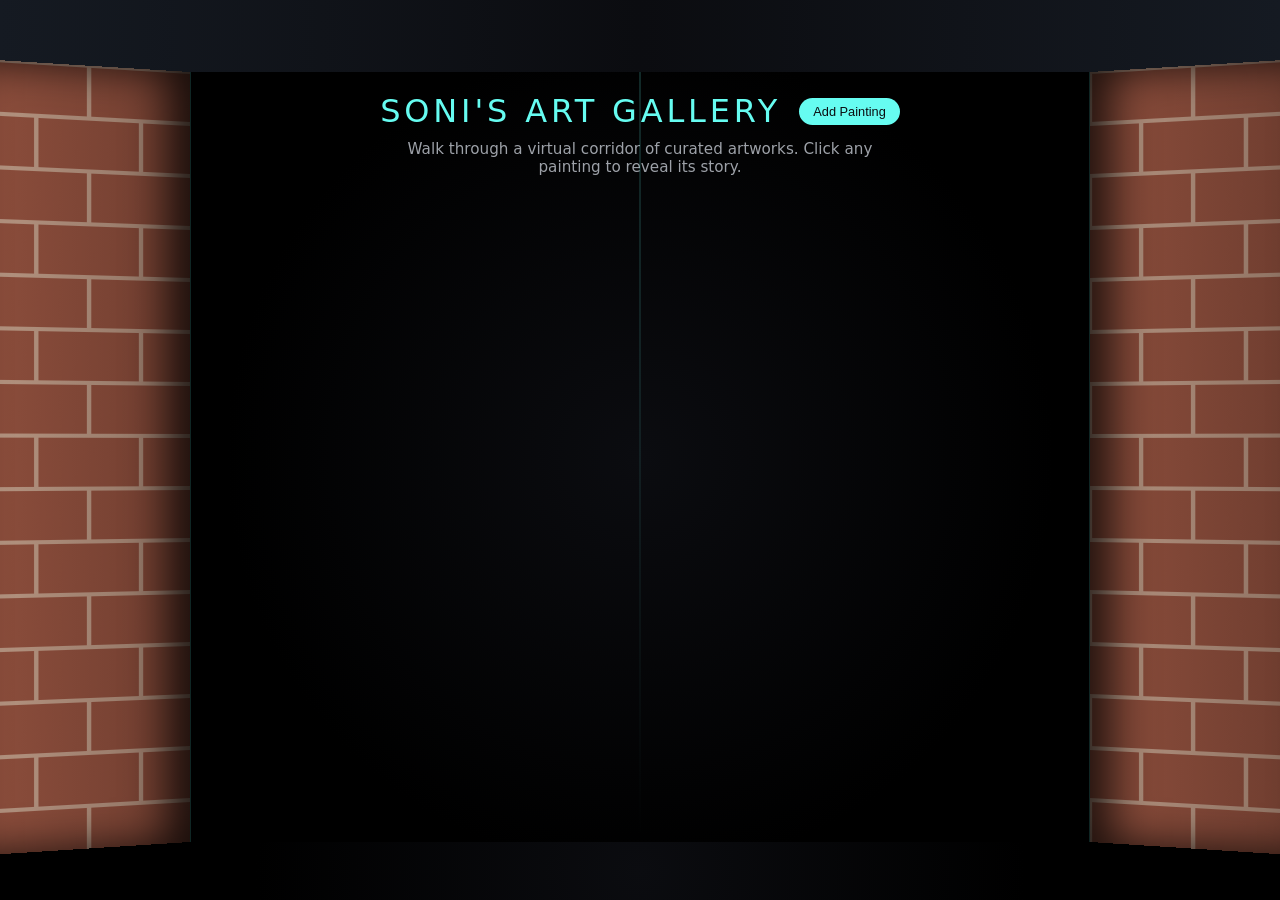
==== art_gallery.html @ 54c45a35 "Initial commit" ====
<!DOCTYPE html>
<html lang="en">
<head>
  <meta charset="UTF-8" />
  <title>Virtual Art Gallery</title>
  <meta name="viewport" content="width=device-width, initial-scale=1.0" />

  <style>
    :root {
      --bg-color: #0b0c10;
      --wall-color: #1f2833;
      --floor-color: #0b0c10;
      --frame-color: #c5c6c7;
      --accent-color: #66fcf1;
      --text-color: #c5c6c7;
    }

    * {
      box-sizing: border-box;
      margin: 0;
      padding: 0;
    }

    body {
      font-family: system-ui, -apple-system, BlinkMacSystemFont, "Segoe UI", sans-serif;
      background: radial-gradient(circle at top, #1f2833 0, #0b0c10 40%, #000 100%);
      color: var(--text-color);
      overflow: hidden;
      min-height: 100vh;
      min-width: 320px;
    }

    /* Main layout: gallery corridor */
    .gallery-container {
      display: grid;
      grid-template-columns: minmax(140px, 1fr) minmax(420px, 900px) minmax(140px, 1fr);
      grid-template-rows: 72px minmax(0, 1fr) 58px;
      width: 100vw;
      height: 100vh;
      max-height: 100vh;
      margin: 0;
      perspective: 1200px;
    }

    /* Ceiling */
    .ceiling {
      grid-column: 1 / 4;
      background: linear-gradient(to right, #151a22, #0b0c10, #151a22);
      box-shadow: 0 10px 30px rgba(0, 0, 0, 0.8);
    }

    /* Floor */
    .floor {
      grid-column: 1 / 4;
      background: radial-gradient(circle at center, #0b0c10 0, #000 60%);
      box-shadow: 0 -10px 30px rgba(0, 0, 0, 0.8);
    }

    /* Left and right walls */
    .wall-left,
    .wall-right {
      background:
        linear-gradient(to right, rgba(28, 15, 12, 0.08), rgba(28, 15, 12, 0.32)),
        url("data:image/svg+xml,%3Csvg xmlns='http://www.w3.org/2000/svg' width='192' height='104'%3E%3Crect width='192' height='104' fill='%23c3a08b'/%3E%3Cg fill='%23965340'%3E%3Cpath d='M2 2h92v48H2zM98 2h92v48H98zM-46 54h92v48h-92zM50 54h92v48H50zM146 54h92v48h-92z'/%3E%3C/g%3E%3C/svg%3E") 0 0 / 192px 104px repeat;
      position: relative;
      overflow-y: auto;
      padding: 40px 20px;
    }

    .wall-left {
      transform: rotateY(12deg);
      transform-origin: right center;
      box-shadow: inset -20px 0 40px rgba(0, 0, 0, 0.8);
    }

    .wall-right {
      transform: rotateY(-12deg);
      transform-origin: left center;
      box-shadow: inset 20px 0 40px rgba(0, 0, 0, 0.8);
    }

    /* Central pathway */
    .pathway {
      background: radial-gradient(circle at center, #0b0c10 0, #000 70%);
      border-left: 1px solid rgba(102, 252, 241, 0.15);
      border-right: 1px solid rgba(102, 252, 241, 0.15);
      display: flex;
      flex-direction: column;
      align-items: center;
      justify-content: flex-start;
      padding: 20px 16px 120px;
      position: relative;
      overflow: hidden;
    }

    .selected-artwork {
      width: min(320px, 72%);
      height: clamp(220px, 42vh, 420px);
      margin: 14px auto 28px;
      border: 4px solid rgba(102, 252, 241, 0.9);
      border-radius: 18px;
      background-size: cover;
      background-position: center;
      box-shadow: 0 18px 40px rgba(0, 0, 0, 0.9), 0 0 0 1px rgba(102, 252, 241, 0.18);
      display: none;
      transition: transform 0.25s ease, box-shadow 0.25s ease, opacity 0.25s ease;
      transform: translateY(8px) scale(0.98);
      opacity: 0;
    }

    .selected-artwork.visible {
      display: block;
      opacity: 1;
      transform: translateY(0) scale(1);
    }

    .pathway::before {
      content: "";
      position: absolute;
      top: 0;
      width: 2px;
      height: 100%;
      background: linear-gradient(to bottom, rgba(102, 252, 241, 0.4), transparent);
      left: 50%;
      transform: translateX(-50%);
      opacity: 0.4;
    }

    .gallery-toolbar {
      display: flex;
      align-items: center;
      justify-content: center;
      gap: 18px;
      width: 100%;
      margin-bottom: 10px;
    }

    .gallery-title {
      font-size: 2rem;
      letter-spacing: 0.12em;
      text-transform: uppercase;
      color: var(--accent-color);
      text-align: center;
      margin: 0;
    }

    .gallery-subtitle {
      font-size: 0.95rem;
      color: #9da1a8;
      text-align: center;
      max-width: 480px;
      margin-bottom: 30px;
    }

    /* Painting frames */
    .painting {
      width: 170px;
      height: 220px;
      margin: 18px auto;
      border: 4px solid var(--frame-color);
      border-radius: 6px;
      background-size: cover;
      background-position: center;
      box-shadow: 0 12px 25px rgba(0, 0, 0, 0.8);
      position: relative;
      cursor: pointer;
      transition: transform 0.2s ease, box-shadow 0.2s ease, border-color 0.2s ease;
    }

    .painting::after {
      content: attr(data-title);
      position: absolute;
      bottom: calc(100% + 8px);
      left: 50%;
      transform: translateX(-50%);
      font-size: 0.8rem;
      color: #c5c6c7;
      text-align: center;
      white-space: nowrap;
    }

    .wall-left .painting::after {
      left: calc(100% + 12px);
      bottom: 50%;
      transform: translateY(50%);
      text-align: left;
      white-space: nowrap;
    }

    .wall-right .painting::after {
      left: auto;
      right: calc(100% + 12px);
      bottom: 50%;
      transform: translateY(50%);
      text-align: right;
      white-space: nowrap;
    }

    .painting:hover {
      transform: translateY(-6px) scale(1.03);
      box-shadow: 0 18px 35px rgba(0, 0, 0, 0.9);
      border-color: var(--accent-color);
    }

    .painting-label {
      position: absolute;
      bottom: -52px;
      left: 50%;
      transform: translateX(-50%);
      font-size: 0.7rem;
      color: #9da1a8;
      text-align: center;
      max-width: 160px;
    }

    /* Detail panel */
    .details-panel {
      position: absolute;
      left: 50%;
      bottom: 20px;
      transform: translateX(-50%);
      width: min(520px, calc(100% - 22px));
      background: rgba(13, 17, 25, 0.96);
      border-radius: 18px;
      border: 1px solid rgba(102, 252, 241, 0.34);
      box-shadow: 0 18px 44px rgba(0, 0, 0, 0.9), inset 0 1px 0 rgba(255,255,255,0.04);
      padding: 18px 20px 16px;
      backdrop-filter: blur(8px);
      z-index: 1;
      opacity: 0;
      visibility: hidden;
      pointer-events: none;
      transition: opacity 0.2s ease, visibility 0.2s ease, transform 0.2s ease;
      transform: translateX(-50%) translateY(10px);
    }

    .details-panel.visible {
      opacity: 1;
      visibility: visible;
      pointer-events: auto;
      transform: translateX(-50%) translateY(0);
    }

    .details-header {
      display: flex;
      justify-content: space-between;
      align-items: baseline;
      gap: 12px;
      margin-bottom: 10px;
      padding-bottom: 8px;
      border-bottom: 1px solid rgba(102, 252, 241, 0.12);
    }

    .details-title {
      font-size: 1.2rem;
      font-weight: 700;
      color: var(--accent-color);
      letter-spacing: 0.04em;
    }

    .details-price {
      font-size: 1rem;
      font-weight: 500;
      color: #f1c40f;
    }

    .details-meta {
      font-size: 0.85rem;
      color: #9da1a8;
      margin-bottom: 10px;
    }

    .details-description {
      font-size: 0.9rem;
      line-height: 1.5;
      color: #c5c6c7;
      margin-bottom: 12px;
    }

    .details-footer {
      display: flex;
      justify-content: space-between;
      align-items: center;
      gap: 12px;
      font-size: 0.8rem;
      color: #9da1a8;
      flex-wrap: wrap;
    }

    .details-artist {
      font-weight: 600;
      color: #dfeaf6;
    }

    .artist-works {
      display: none;
      margin-top: 16px;
      padding-top: 14px;
      border-top: 1px solid rgba(102, 252, 241, 0.2);
    }

    .artist-works.visible {
      display: block;
      animation: fadeInUp 0.2s ease-out;
    }

    .artist-works-header {
      font-size: 0.76rem;
      text-transform: uppercase;
      letter-spacing: 0.08em;
      color: var(--accent-color);
      margin-bottom: 10px;
    }

    .artist-works-grid {
      display: grid;
      grid-template-columns: repeat(auto-fit, minmax(80px, 1fr));
      gap: 10px;
    }

    .artist-work {
      position: relative;
      height: 96px;
      border-radius: 10px;
      border: 2px solid rgba(197, 198, 199, 0.55);
      background-size: cover;
      background-position: center;
      overflow: hidden;
      cursor: pointer;
      transition: transform 0.2s ease, border-color 0.2s ease, box-shadow 0.2s ease;
      box-shadow: 0 8px 18px rgba(0,0,0,0.24);
    }

    .artist-work:hover {
      transform: translateY(-3px);
      border-color: var(--accent-color);
      box-shadow: 0 12px 22px rgba(0,0,0,0.36), 0 0 0 1px rgba(102, 252, 241, 0.18);
    }

    .artist-work-label {
      position: absolute;
      left: 0;
      right: 0;
      bottom: 0;
      background: linear-gradient(180deg, rgba(0,0,0,0), rgba(0,0,0,0.72));
      color: #fff;
      font-size: 0.62rem;
      padding: 6px 5px 4px;
      text-align: center;
      white-space: nowrap;
      overflow: hidden;
      text-overflow: ellipsis;
    }

    @keyframes fadeInUp {
      from {
        opacity: 0;
        transform: translateY(6px);
      }
      to {
        opacity: 1;
        transform: translateY(0);
      }
    }

    .details-actions {
      display: flex;
      gap: 10px;
    }

    .btn {
      border: none;
      border-radius: 999px;
      padding: 6px 14px;
      font-size: 0.8rem;
      cursor: pointer;
      transition: background 0.2s ease, transform 0.1s ease;
    }

    .btn-primary {
      background: var(--accent-color);
      color: #0b0c10;
    }

    .btn-secondary {
      background: transparent;
      color: var(--accent-color);
      border: 1px solid rgba(102, 252, 241, 0.5);
    }

    .btn-danger {
      background: rgba(255, 255, 255, 0.1);
      color: #fff;
      border: 1px solid rgba(255, 255, 255, 0.2);
    }

    .btn:hover {
      transform: translateY(-1px);
    }

    .inquiry-modal,
    .add-painting-modal {
      position: fixed;
      inset: 0;
      background: rgba(0, 0, 0, 0.7);
      display: none;
      align-items: center;
      justify-content: center;
      z-index: 20;
      padding: 20px;
    }

    .inquiry-modal.visible,
    .add-painting-modal.visible {
      display: flex;
    }

    .inquiry-form {
      width: min(520px, 100%);
      background: rgba(15, 20, 28, 0.98);
      border: 1px solid rgba(102, 252, 241, 0.3);
      border-radius: 14px;
      box-shadow: 0 20px 50px rgba(0, 0, 0, 0.8);
      padding: 24px;
    }

    .inquiry-header {
      display: flex;
      justify-content: space-between;
      align-items: center;
      margin-bottom: 16px;
    }

    .inquiry-title {
      font-size: 1.3rem;
      color: var(--accent-color);
      font-weight: 600;
    }

    .form-grid {
      display: grid;
      grid-template-columns: repeat(2, minmax(0, 1fr));
      gap: 14px;
    }

    .field {
      display: flex;
      flex-direction: column;
      gap: 6px;
      font-size: 0.8rem;
      color: #dfe4eb;
    }

    .field.full {
      grid-column: 1 / -1;
    }

    .field input,
    .field textarea {
      width: 100%;
      border: 1px solid rgba(255, 255, 255, 0.15);
      border-radius: 8px;
      background: rgba(255, 255, 255, 0.04);
      color: #fff;
      padding: 10px 12px;
      font: inherit;
      resize: vertical;
    }

    .field textarea {
      min-height: 110px;
    }

    .inquiry-actions {
      display: flex;
      justify-content: flex-end;
      gap: 10px;
      margin-top: 18px;
    }

    /* Scrollbars on walls */
    .wall-left::-webkit-scrollbar,
    .wall-right::-webkit-scrollbar {
      width: 6px;
    }

    .wall-left::-webkit-scrollbar-thumb,
    .wall-right::-webkit-scrollbar-thumb {
      background: rgba(102, 252, 241, 0.4);
      border-radius: 999px;
    }

    /* Responsive tweaks */
    @media (max-width: 900px) {
      .gallery-container {
        grid-template-columns: 1fr;
        grid-template-rows: auto auto auto auto;
        height: 100vh;
        width: 100vw;
        perspective: none;
      }

      .wall-left,
      .wall-right {
        transform: none;
        box-shadow: inset 0 0 40px rgba(0, 0, 0, 0.8);
        padding: 20px 10px;
      }

      .pathway {
        border: none;
        padding-bottom: 30px;
      }

      .painting {
        width: min(150px, 42vw);
        height: 200px;
      }

      .selected-artwork {
        width: min(260px, 72vw);
        height: clamp(180px, 28vh, 280px);
      }

      .details-panel {
        position: static;
        transform: none;
        width: 100%;
        max-width: 100%;
        margin-top: auto;
      }
    }
  </style>
</head>
<body>
  <div class="gallery-container">
    <!-- Ceiling -->
    <div class="ceiling"></div>

    <!-- Left wall with paintings -->
    <div class="wall-left" id="leftWall">
      <!-- Paintings will be injected by JS -->
    </div>

    <!-- Central pathway and details panel -->
    <div class="pathway">
      <div class="gallery-toolbar">
        <div class="gallery-title">Soni's Art Gallery</div>
        <button class="btn btn-primary" id="openAddPaintingBtn" type="button">Add Painting</button>
      </div>
      <div class="gallery-subtitle">
        Walk through a virtual corridor of curated artworks. Click any painting to reveal its story.
      </div>

      <div class="selected-artwork" id="selectedArtwork"></div>

      <div class="details-panel" id="detailsPanel">
        <div class="details-header">
          <div class="details-title" id="detailsTitle">Select a painting</div>
          <div class="details-price" id="detailsPrice"></div>
        </div>
        <div class="details-meta" id="detailsMeta"></div>
        <div class="details-description" id="detailsDescription"></div>
        <div class="details-footer">
          <span class="details-artist" id="detailsArtist"></span>
          <div class="details-actions">
            <button class="btn btn-secondary" id="moreArtistBtn">More from artist</button>
            <button class="btn btn-primary" id="inquireBtn">Contact for Pricing</button>
            <button class="btn btn-danger" id="deletePaintingBtn" type="button">Delete Painting</button>
          </div>
        </div>

        <div class="artist-works" id="artistWorks">
          <div class="artist-works-header">More by this artist</div>
          <div class="artist-works-grid" id="artistWorksGrid"></div>
        </div>
      </div>
    </div>

    <div class="inquiry-modal" id="inquiryModal" aria-hidden="true">
      <div class="inquiry-form" role="dialog" aria-modal="true" aria-labelledby="inquiryTitle">
        <div class="inquiry-header">
          <div class="inquiry-title" id="inquiryTitle">Send inquiry</div>
          <button class="btn btn-danger" id="closeInquiryBtn" type="button">Close</button>
        </div>

        <form id="inquiryForm">
          <div class="form-grid">
            <label class="field">
              <span>Name</span>
              <input type="text" id="inquiryName" name="name" required />
            </label>

            <label class="field">
              <span>Email</span>
              <input type="email" id="inquiryEmail" name="email" required />
            </label>

            <label class="field full">
              <span>Phone</span>
              <input type="tel" id="inquiryPhone" name="phone" required />
            </label>

            <label class="field full">
              <span>Comments</span>
              <textarea id="inquiryComments" name="comments" required></textarea>
            </label>
          </div>

          <div class="inquiry-actions">
            <button type="button" class="btn btn-danger" id="cancelInquiryBtn">Cancel</button>
            <button type="submit" class="btn btn-primary">Submit</button>
          </div>
        </form>
      </div>
    </div>

    <div class="add-painting-modal" id="addPaintingModal" aria-hidden="true">
      <div class="inquiry-form" role="dialog" aria-modal="true" aria-labelledby="addPaintingTitle">
        <div class="inquiry-header">
          <div class="inquiry-title" id="addPaintingTitle">Add new painting</div>
          <button class="btn btn-danger" id="closeAddPaintingBtn" type="button">Close</button>
        </div>

        <form id="addPaintingForm">
          <div class="form-grid">
            <label class="field">
              <span>Artist Name</span>
              <input type="text" id="artistName" name="artistName" required />
            </label>

            <label class="field">
              <span>Painting Title</span>
              <input type="text" id="paintingTitle" name="paintingTitle" required />
            </label>

            <label class="field">
              <span>Date</span>
              <input type="date" id="paintingDate" name="paintingDate" required />
            </label>

            <label class="field">
              <span>Price</span>
              <input type="text" id="paintingPrice" name="paintingPrice" placeholder="e.g. $500" required />
            </label>

            <label class="field full">
              <span>Description</span>
              <textarea id="paintingDescription" name="paintingDescription" required></textarea>
            </label>

            <label class="field full">
              <span>Upload Painting</span>
              <input type="file" id="paintingImage" name="paintingImage" accept="image/*" required />
            </label>
          </div>

          <div class="inquiry-actions">
            <button type="button" class="btn btn-danger" id="cancelAddPaintingBtn">Cancel</button>
            <button type="submit" class="btn btn-primary">Add to Gallery</button>
          </div>
        </form>
      </div>
    </div>

    <!-- Right wall with paintings -->
    <div class="wall-right" id="rightWall">
      <!-- Paintings will be injected by JS -->
    </div>

    <!-- Floor -->
    <div class="floor"></div>
  </div>

  <script src="./assets/js/gallery-data.js"></script>
  <script src="./assets/js/main.js"></script>
</body>
</html>
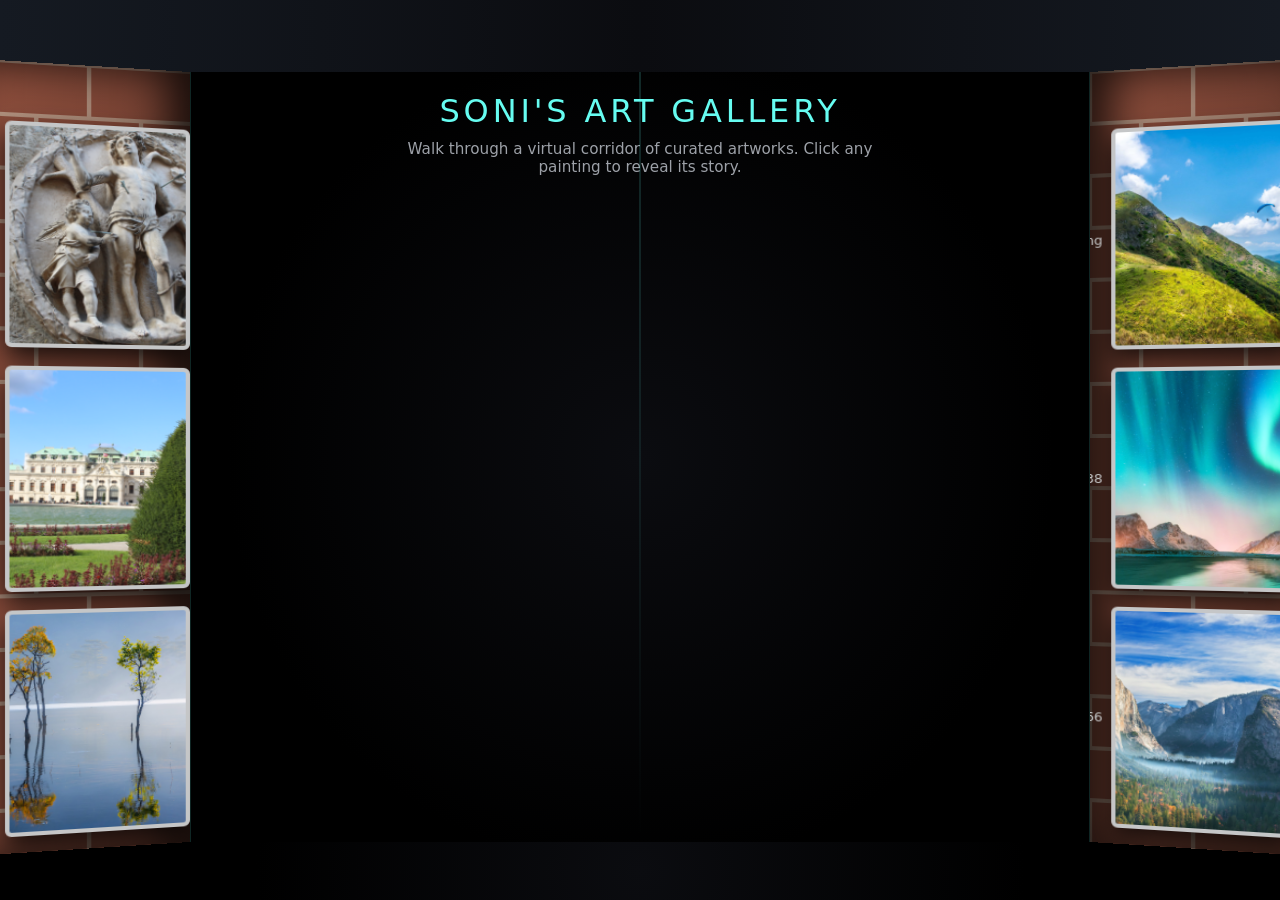
==== commit 7b617dc3: "github page static" ====
--- a/art_gallery.html
+++ b/art_gallery.html
@@ -546,7 +546,6 @@
     <div class="pathway">
       <div class="gallery-toolbar">
         <div class="gallery-title">Soni's Art Gallery</div>
-        <button class="btn btn-primary" id="openAddPaintingBtn" type="button">Add Painting</button>
       </div>
       <div class="gallery-subtitle">
         Walk through a virtual corridor of curated artworks. Click any painting to reveal its story.
@@ -566,7 +565,6 @@
           <div class="details-actions">
             <button class="btn btn-secondary" id="moreArtistBtn">More from artist</button>
             <button class="btn btn-primary" id="inquireBtn">Contact for Pricing</button>
-            <button class="btn btn-danger" id="deletePaintingBtn" type="button">Delete Painting</button>
           </div>
         </div>
 
@@ -615,54 +613,6 @@
       </div>
     </div>
 
-    <div class="add-painting-modal" id="addPaintingModal" aria-hidden="true">
-      <div class="inquiry-form" role="dialog" aria-modal="true" aria-labelledby="addPaintingTitle">
-        <div class="inquiry-header">
-          <div class="inquiry-title" id="addPaintingTitle">Add new painting</div>
-          <button class="btn btn-danger" id="closeAddPaintingBtn" type="button">Close</button>
-        </div>
-
-        <form id="addPaintingForm">
-          <div class="form-grid">
-            <label class="field">
-              <span>Artist Name</span>
-              <input type="text" id="artistName" name="artistName" required />
-            </label>
-
-            <label class="field">
-              <span>Painting Title</span>
-              <input type="text" id="paintingTitle" name="paintingTitle" required />
-            </label>
-
-            <label class="field">
-              <span>Date</span>
-              <input type="date" id="paintingDate" name="paintingDate" required />
-            </label>
-
-            <label class="field">
-              <span>Price</span>
-              <input type="text" id="paintingPrice" name="paintingPrice" placeholder="e.g. $500" required />
-            </label>
-
-            <label class="field full">
-              <span>Description</span>
-              <textarea id="paintingDescription" name="paintingDescription" required></textarea>
-            </label>
-
-            <label class="field full">
-              <span>Upload Painting</span>
-              <input type="file" id="paintingImage" name="paintingImage" accept="image/*" required />
-            </label>
-          </div>
-
-          <div class="inquiry-actions">
-            <button type="button" class="btn btn-danger" id="cancelAddPaintingBtn">Cancel</button>
-            <button type="submit" class="btn btn-primary">Add to Gallery</button>
-          </div>
-        </form>
-      </div>
-    </div>
-
     <!-- Right wall with paintings -->
     <div class="wall-right" id="rightWall">
       <!-- Paintings will be injected by JS -->
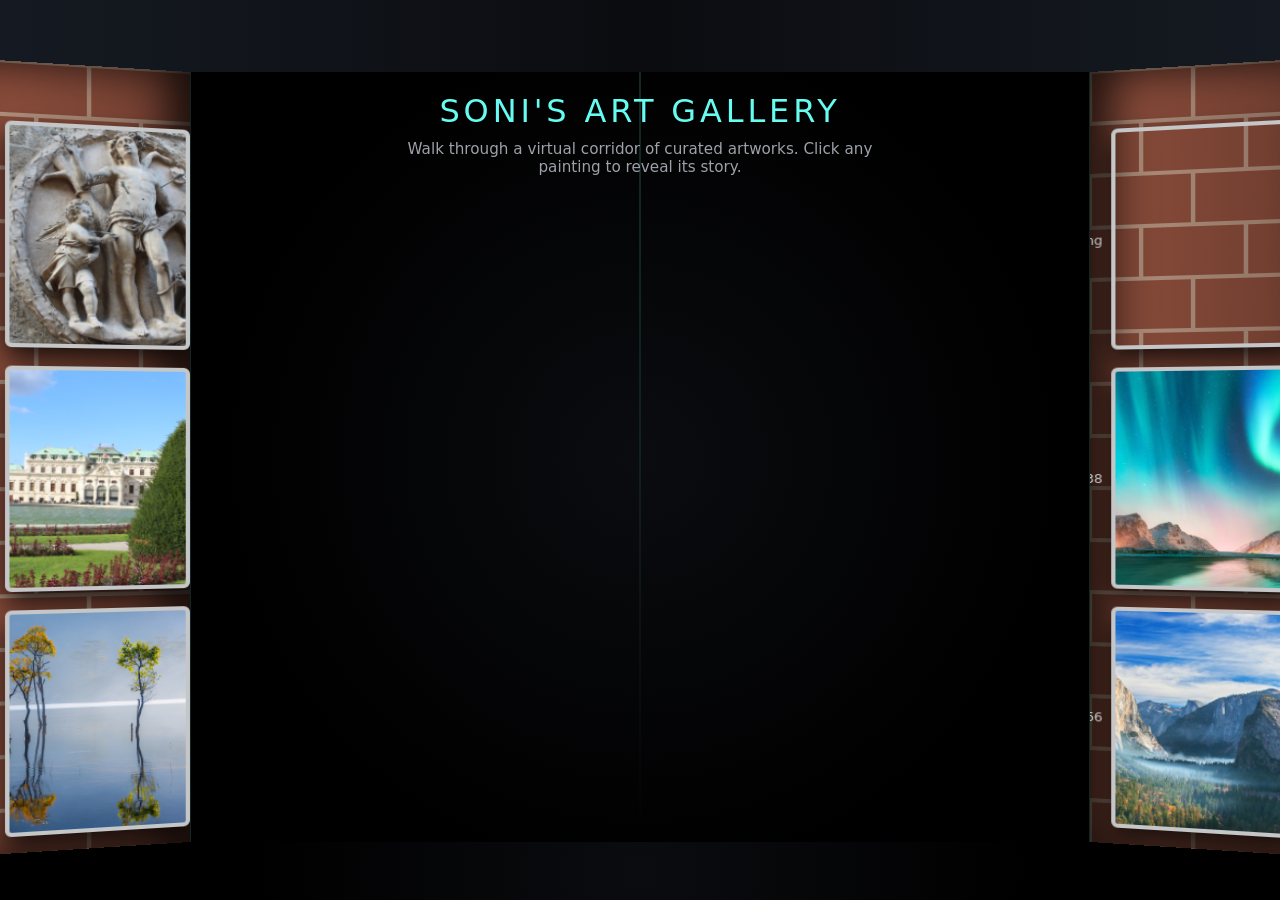
==== commit 06260783: "corrected the localhost and server issue" ====
--- a/art_gallery.html
+++ b/art_gallery.html
@@ -127,6 +127,7 @@
     }
 
     .gallery-toolbar {
+      position: relative;
       display: flex;
       align-items: center;
       justify-content: center;
@@ -142,6 +143,11 @@
       color: var(--accent-color);
       text-align: center;
       margin: 0;
+    }
+
+    #addPaintingBtn {
+      position: absolute;
+      right: 0;
     }
 
     .gallery-subtitle {
@@ -546,6 +552,7 @@
     <div class="pathway">
       <div class="gallery-toolbar">
         <div class="gallery-title">Soni's Art Gallery</div>
+        <button class="btn btn-secondary" id="addPaintingBtn" type="button" style="display: none;">Add painting</button>
       </div>
       <div class="gallery-subtitle">
         Walk through a virtual corridor of curated artworks. Click any painting to reveal its story.
@@ -564,6 +571,7 @@
           <span class="details-artist" id="detailsArtist"></span>
           <div class="details-actions">
             <button class="btn btn-secondary" id="moreArtistBtn">More from artist</button>
+            <button class="btn btn-danger" id="deletePaintingBtn" type="button" style="display: none;">Delete painting</button>
             <button class="btn btn-primary" id="inquireBtn">Contact for Pricing</button>
           </div>
         </div>
@@ -613,6 +621,54 @@
       </div>
     </div>
 
+    <div class="add-painting-modal" id="addPaintingModal" aria-hidden="true">
+      <div class="inquiry-form" role="dialog" aria-modal="true" aria-labelledby="addPaintingTitle">
+        <div class="inquiry-header">
+          <div class="inquiry-title" id="addPaintingTitle">Add painting</div>
+          <button class="btn btn-danger" id="closeAddPaintingBtn" type="button">Close</button>
+        </div>
+
+        <form id="addPaintingForm">
+          <div class="form-grid">
+            <label class="field">
+              <span>Title</span>
+              <input type="text" name="title" required />
+            </label>
+
+            <label class="field">
+              <span>Artist</span>
+              <input type="text" name="artist" required />
+            </label>
+
+            <label class="field">
+              <span>Date</span>
+              <input type="date" name="date" value="2026-10-04" required />
+            </label>
+
+            <label class="field">
+              <span>Price</span>
+              <input type="text" name="price" placeholder="$150" required />
+            </label>
+
+            <label class="field full">
+              <span>Description</span>
+              <textarea name="description" required></textarea>
+            </label>
+
+            <label class="field full">
+              <span>Painting image</span>
+              <input type="file" name="image" accept="image/*" required />
+            </label>
+          </div>
+
+          <div class="inquiry-actions">
+            <button type="button" class="btn btn-danger" id="cancelAddPaintingBtn">Cancel</button>
+            <button type="submit" class="btn btn-primary">Add painting</button>
+          </div>
+        </form>
+      </div>
+    </div>
+
     <!-- Right wall with paintings -->
     <div class="wall-right" id="rightWall">
       <!-- Paintings will be injected by JS -->
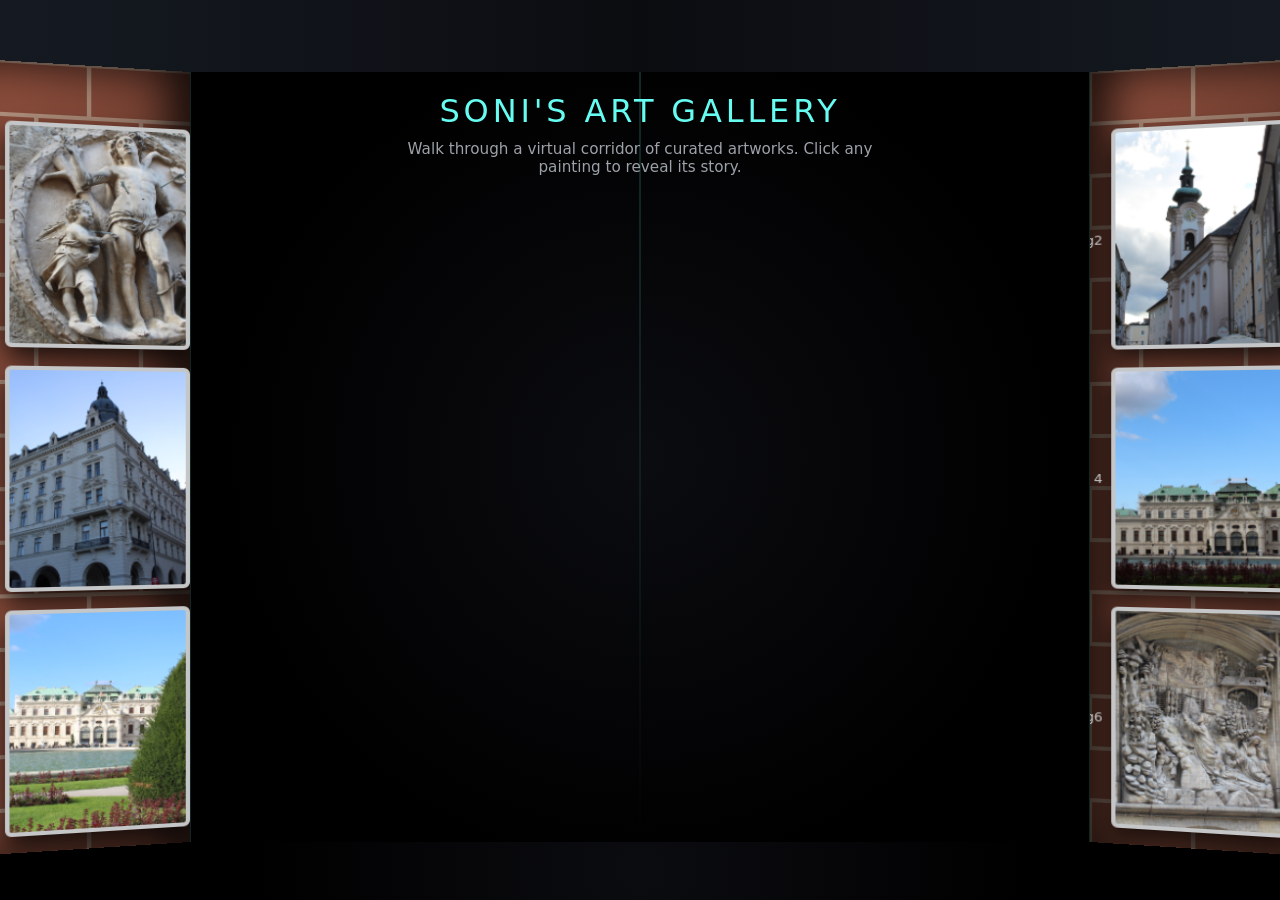
==== commit 0c43cb5b: "image  width adjusted" ====
--- a/art_gallery.html
+++ b/art_gallery.html
@@ -94,8 +94,8 @@
     }
 
     .selected-artwork {
-      width: min(320px, 72%);
-      height: clamp(220px, 42vh, 420px);
+      width: min(800px, 80%);
+      height: clamp(480px, 52vh, 520px);
       margin: 14px auto 28px;
       border: 4px solid rgba(102, 252, 241, 0.9);
       border-radius: 18px;
@@ -221,10 +221,9 @@
 
     /* Detail panel */
     .details-panel {
-      position: absolute;
-      left: 50%;
-      bottom: 20px;
-      transform: translateX(-50%);
+      position: relative;
+      left: auto;
+      bottom: auto;
       width: min(520px, calc(100% - 22px));
       background: rgba(13, 17, 25, 0.96);
       border-radius: 18px;
@@ -237,14 +236,15 @@
       visibility: hidden;
       pointer-events: none;
       transition: opacity 0.2s ease, visibility 0.2s ease, transform 0.2s ease;
-      transform: translateX(-50%) translateY(10px);
+      transform: translateY(10px);
+      margin: 0 auto;
     }
 
     .details-panel.visible {
       opacity: 1;
       visibility: visible;
       pointer-events: auto;
-      transform: translateX(-50%) translateY(0);
+      transform: translateY(0);
     }
 
     .details-header {
@@ -523,9 +523,9 @@
         height: 200px;
       }
 
-      .selected-artwork {
-        width: min(260px, 72vw);
-        height: clamp(180px, 28vh, 280px);
+.selected-artwork {
+        width: min(320px, 82vw);
+        height: clamp(220px, 36vh, 360px);
       }
 
       .details-panel {
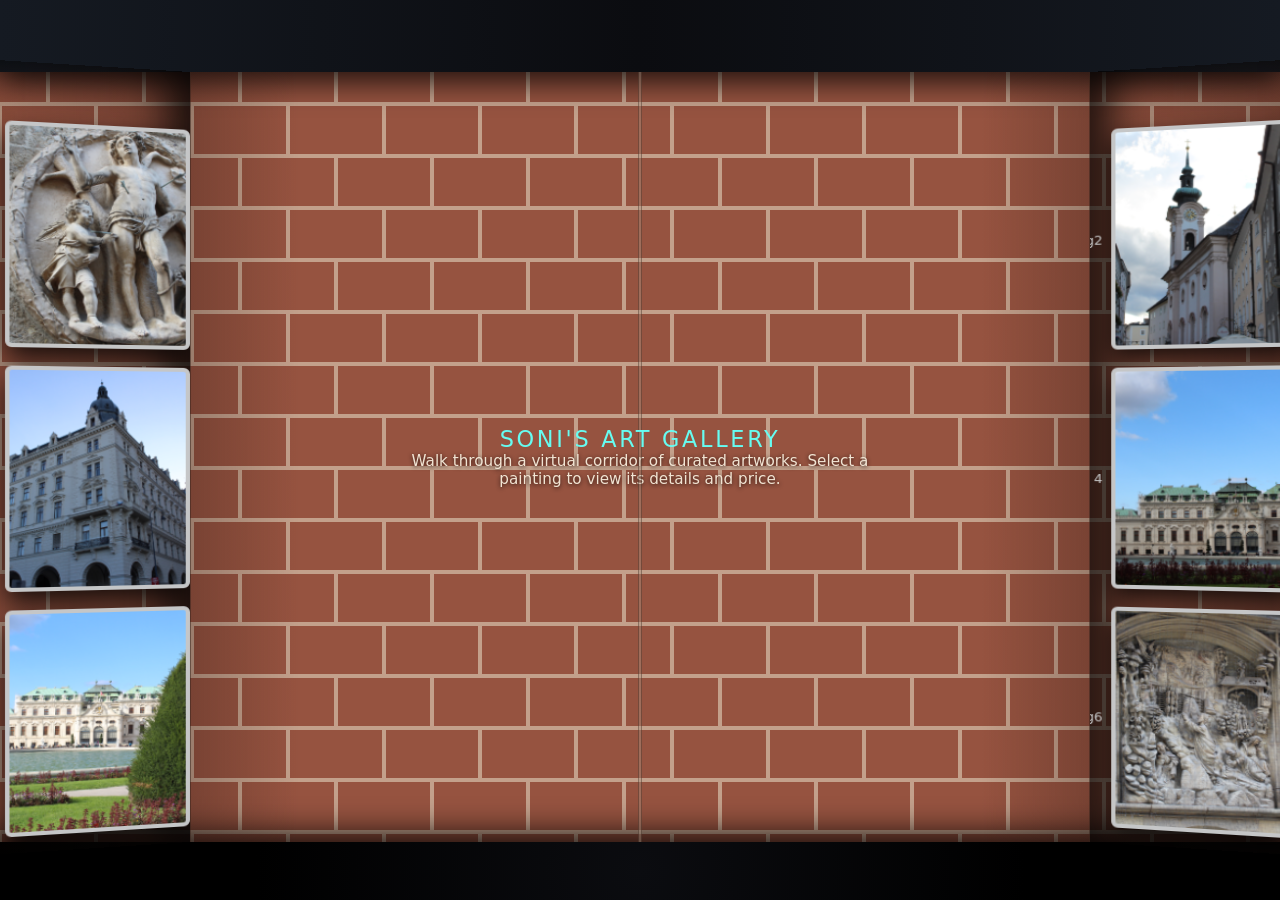
==== commit b8fe6318: "Image per page" ====
--- a/art_gallery.html
+++ b/art_gallery.html
@@ -40,6 +40,7 @@
       max-height: 100vh;
       margin: 0;
       perspective: 1200px;
+      background: url("data:image/svg+xml,%3Csvg xmlns='http://www.w3.org/2000/svg' width='192' height='104'%3E%3Crect width='192' height='104' fill='%23c3a08b'/%3E%3Cg fill='%23965340'%3E%3Cpath d='M2 2h92v48H2zM98 2h92v48H98zM-46 54h92v48h-92zM50 54h92v48H50zM146 54h92v48h-92z'/%3E%3C/g%3E%3C/svg%3E") 0 0 / 192px 104px repeat;
     }
 
     /* Ceiling */
@@ -59,9 +60,7 @@
     /* Left and right walls */
     .wall-left,
     .wall-right {
-      background:
-        linear-gradient(to right, rgba(28, 15, 12, 0.08), rgba(28, 15, 12, 0.32)),
-        url("data:image/svg+xml,%3Csvg xmlns='http://www.w3.org/2000/svg' width='192' height='104'%3E%3Crect width='192' height='104' fill='%23c3a08b'/%3E%3Cg fill='%23965340'%3E%3Cpath d='M2 2h92v48H2zM98 2h92v48H98zM-46 54h92v48h-92zM50 54h92v48H50zM146 54h92v48h-92z'/%3E%3C/g%3E%3C/svg%3E") 0 0 / 192px 104px repeat;
+      background: linear-gradient(to right, rgba(28, 15, 12, 0.08), rgba(28, 15, 12, 0.32));
       position: relative;
       overflow-y: auto;
       padding: 40px 20px;
@@ -81,14 +80,14 @@
 
     /* Central pathway */
     .pathway {
-      background: radial-gradient(circle at center, #0b0c10 0, #000 70%);
-      border-left: 1px solid rgba(102, 252, 241, 0.15);
-      border-right: 1px solid rgba(102, 252, 241, 0.15);
+      background: linear-gradient(to right, rgba(28, 15, 12, 0.24), transparent 12%, transparent 88%, rgba(28, 15, 12, 0.24));
+      border-left: 1px solid rgba(54, 35, 26, 0.5);
+      border-right: 1px solid rgba(54, 35, 26, 0.5);
       display: flex;
       flex-direction: column;
       align-items: center;
-      justify-content: flex-start;
-      padding: 20px 16px 120px;
+      justify-content: center;
+      padding: 20px 16px;
       position: relative;
       overflow: hidden;
     }
@@ -118,26 +117,26 @@
       content: "";
       position: absolute;
       top: 0;
-      width: 2px;
+      width: 4px;
       height: 100%;
-      background: linear-gradient(to bottom, rgba(102, 252, 241, 0.4), transparent);
+      background: linear-gradient(to right, rgba(54, 35, 26, 0.68), rgba(241, 220, 198, 0.38), rgba(54, 35, 26, 0.68));
       left: 50%;
       transform: translateX(-50%);
-      opacity: 0.4;
+      opacity: 0.85;
     }
 
     .gallery-toolbar {
       position: relative;
       display: flex;
+      flex-direction: column;
       align-items: center;
       justify-content: center;
-      gap: 18px;
+      gap: 10px;
       width: 100%;
-      margin-bottom: 10px;
     }
 
     .gallery-title {
-      font-size: 2rem;
+      font-size: 1.4rem;
       letter-spacing: 0.12em;
       text-transform: uppercase;
       color: var(--accent-color);
@@ -145,21 +144,17 @@
       margin: 0;
     }
 
-    #addPaintingBtn {
-      position: absolute;
-      right: 0;
-    }
-
     .gallery-subtitle {
       font-size: 0.95rem;
-      color: #9da1a8;
+      color: #f1e4d3;
       text-align: center;
       max-width: 480px;
-      margin-bottom: 30px;
+      text-shadow: 0 1px 4px rgba(28, 15, 12, 0.9);
     }
 
     /* Painting frames */
     .painting {
+      display: block;
       width: 170px;
       height: 220px;
       margin: 18px auto;
@@ -221,6 +216,7 @@
 
     /* Detail panel */
     .details-panel {
+      display: none;
       position: relative;
       left: auto;
       bottom: auto;
@@ -241,6 +237,7 @@
     }
 
     .details-panel.visible {
+      display: block;
       opacity: 1;
       visibility: visible;
       pointer-events: auto;
@@ -325,6 +322,7 @@
     }
 
     .artist-work {
+      display: block;
       position: relative;
       height: 96px;
       border-radius: 10px;
@@ -506,6 +504,11 @@
         perspective: none;
       }
 
+      .ceiling,
+      .floor {
+        grid-column: 1;
+      }
+
       .wall-left,
       .wall-right {
         transform: none;
@@ -515,7 +518,7 @@
 
       .pathway {
         border: none;
-        padding-bottom: 30px;
+        padding-bottom: 20px;
       }
 
       .painting {
@@ -536,6 +539,7 @@
         margin-top: auto;
       }
     }
+
   </style>
 </head>
 <body>
@@ -555,7 +559,7 @@
         <button class="btn btn-secondary" id="addPaintingBtn" type="button" style="display: none;">Add painting</button>
       </div>
       <div class="gallery-subtitle">
-        Walk through a virtual corridor of curated artworks. Click any painting to reveal its story.
+        Walk through a virtual corridor of curated artworks. Select a painting to view its details and price.
       </div>
 
       <div class="selected-artwork" id="selectedArtwork"></div>
@@ -571,8 +575,8 @@
           <span class="details-artist" id="detailsArtist"></span>
           <div class="details-actions">
             <button class="btn btn-secondary" id="moreArtistBtn">More from artist</button>
+            <button class="btn btn-primary" id="inquireBtn">Contact for Pricing</button>
             <button class="btn btn-danger" id="deletePaintingBtn" type="button" style="display: none;">Delete painting</button>
-            <button class="btn btn-primary" id="inquireBtn">Contact for Pricing</button>
           </div>
         </div>
 
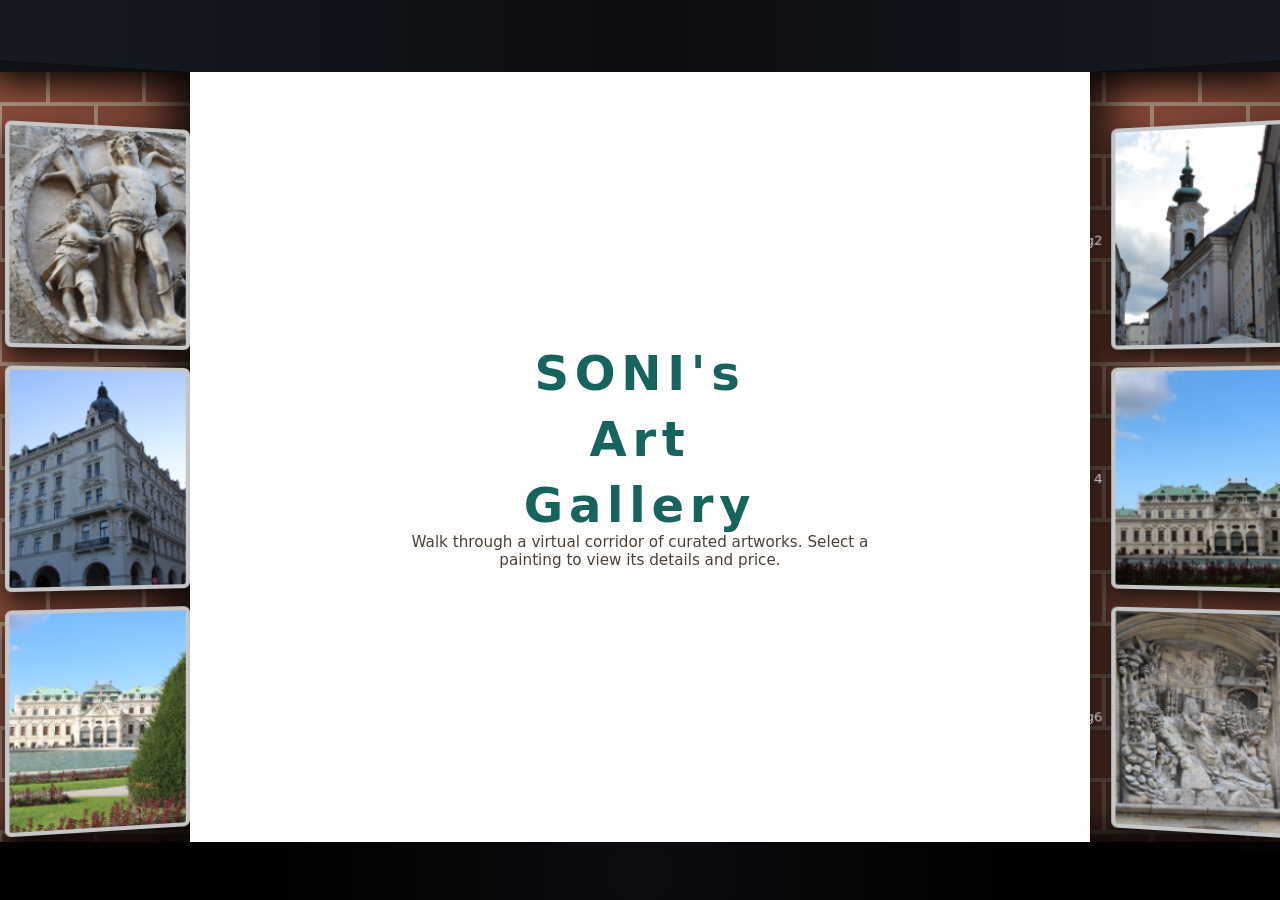
==== commit fab4c5a4: "inquirey form update" ====
--- a/art_gallery.html
+++ b/art_gallery.html
@@ -78,11 +78,9 @@
       box-shadow: inset 20px 0 40px rgba(0, 0, 0, 0.8);
     }
 
-    /* Central pathway */
+    /* Center gallery content */
     .pathway {
-      background: linear-gradient(to right, rgba(28, 15, 12, 0.24), transparent 12%, transparent 88%, rgba(28, 15, 12, 0.24));
-      border-left: 1px solid rgba(54, 35, 26, 0.5);
-      border-right: 1px solid rgba(54, 35, 26, 0.5);
+      background: #fff;
       display: flex;
       flex-direction: column;
       align-items: center;
@@ -113,18 +111,6 @@
       transform: translateY(0) scale(1);
     }
 
-    .pathway::before {
-      content: "";
-      position: absolute;
-      top: 0;
-      width: 4px;
-      height: 100%;
-      background: linear-gradient(to right, rgba(54, 35, 26, 0.68), rgba(241, 220, 198, 0.38), rgba(54, 35, 26, 0.68));
-      left: 50%;
-      transform: translateX(-50%);
-      opacity: 0.85;
-    }
-
     .gallery-toolbar {
       position: relative;
       display: flex;
@@ -136,20 +122,24 @@
     }
 
     .gallery-title {
-      font-size: 1.4rem;
+      font-size: 48px;
+      font-weight: 700;
       letter-spacing: 0.12em;
-      text-transform: uppercase;
-      color: var(--accent-color);
+      color: #17645f;
       text-align: center;
       margin: 0;
     }
 
+    .gallery-toolbar .btn-secondary {
+      color: #17645f;
+      border-color: #17645f;
+    }
+
     .gallery-subtitle {
       font-size: 0.95rem;
-      color: #f1e4d3;
+      color: #4d4137;
       text-align: center;
       max-width: 480px;
-      text-shadow: 0 1px 4px rgba(28, 15, 12, 0.9);
     }
 
     /* Painting frames */
@@ -555,7 +545,9 @@
     <!-- Central pathway and details panel -->
     <div class="pathway">
       <div class="gallery-toolbar">
-        <div class="gallery-title">Soni's Art Gallery</div>
+        <div class="gallery-title">SONI's </div>
+        <div class="gallery-title"> Art </div>
+        <div class="gallery-title">Gallery</div>
         <button class="btn btn-secondary" id="addPaintingBtn" type="button" style="display: none;">Add painting</button>
       </div>
       <div class="gallery-subtitle">
